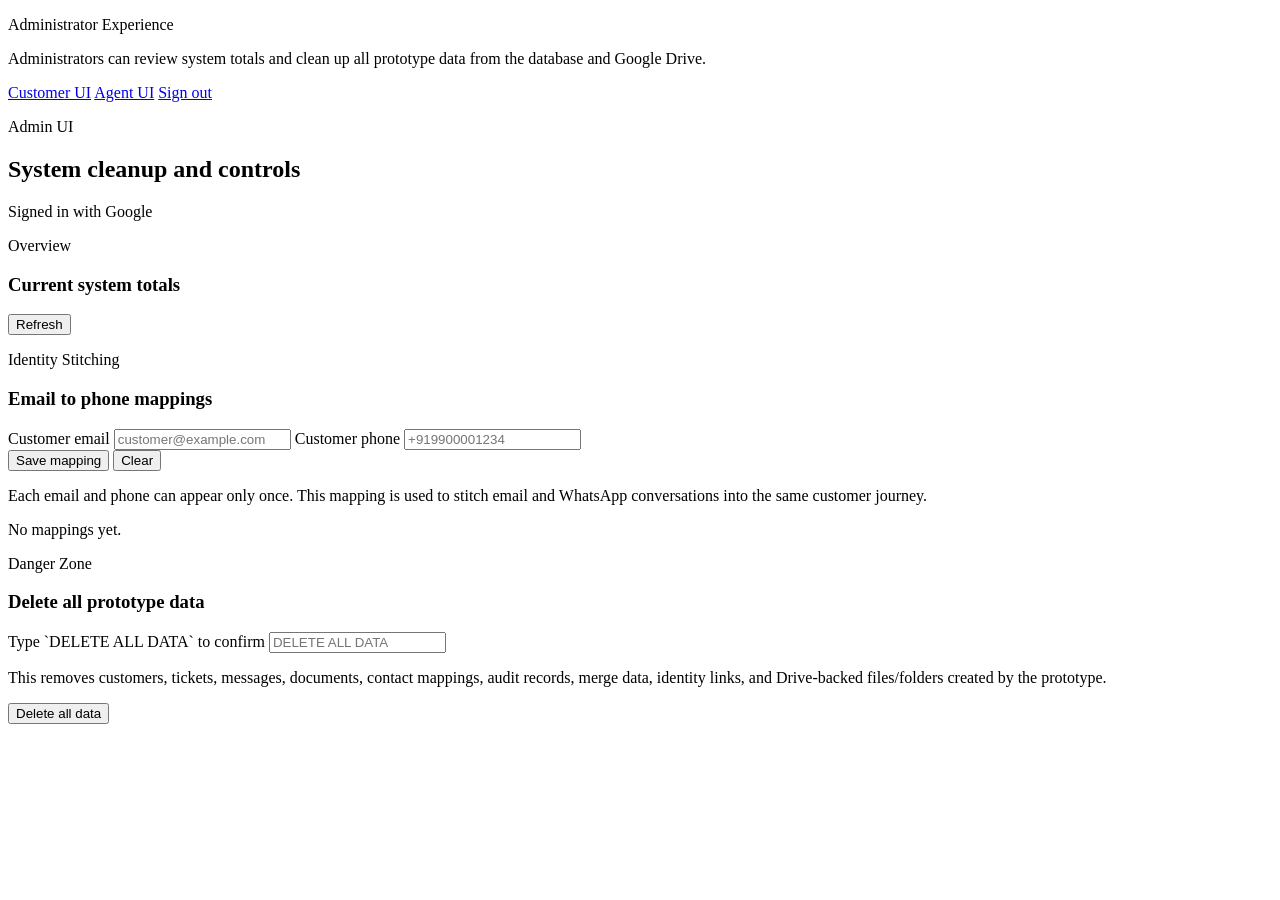
==== src/main/resources/static/admin.html @ 87e47973 "Add contact mapping and origin-aware reply delivery" ====
<!DOCTYPE html>
<html lang="en">
<head>
    <meta charset="UTF-8">
    <meta name="viewport" content="width=device-width, initial-scale=1.0">
    <title>Administrator Workspace</title>
    <link rel="stylesheet" href="/app.css">
</head>
<body data-view="admin">
<div class="page-shell">
    <header class="hero">
        <div>
            <p class="eyebrow">Administrator Experience</p>
            <p class="hero-copy">
                Administrators can review system totals and clean up all prototype data from the database and Google Drive.
            </p>
        </div>
        <div class="hero-actions">
            <a class="route-link" href="/customer">Customer UI</a>
            <a class="route-link" href="/agent">Agent UI</a>
            <a class="route-link" href="/logout">Sign out</a>
        </div>
    </header>

    <section class="surface agent-surface">
        <div class="surface-head">
            <div>
                <p class="eyebrow">Admin UI</p>
                <h2>System cleanup and controls</h2>
            </div>
            <span class="small-note" id="adminIdentity">Signed in with Google</span>
        </div>

        <div class="subgrid">
            <section class="panel">
                <div class="panel-head">
                    <div>
                        <p class="eyebrow">Overview</p>
                        <h3>Current system totals</h3>
                    </div>
                    <button type="button" class="ghost-button" id="refreshAdmin">Refresh</button>
                </div>
                <div class="metric-grid" id="adminMetrics"></div>
            </section>

            <section class="panel">
                <div class="panel-head">
                    <div>
                        <p class="eyebrow">Identity Stitching</p>
                        <h3>Email to phone mappings</h3>
                    </div>
                </div>
                <form id="contactMappingForm" class="stack-form">
                    <input type="hidden" name="mappingId">
                    <div class="grid two">
                        <label>
                            Customer email
                            <input name="email" type="email" placeholder="customer@example.com" required>
                        </label>
                        <label>
                            Customer phone
                            <input name="phone" type="text" placeholder="+919900001234" required>
                        </label>
                    </div>
                    <div class="actions-inline">
                        <button type="submit">Save mapping</button>
                        <button type="button" class="ghost-button" id="resetContactMappingForm">Clear</button>
                    </div>
                    <p class="small-note">
                        Each email and phone can appear only once. This mapping is used to stitch email and WhatsApp conversations into the same customer journey.
                    </p>
                </form>
                <div id="contactMappingResult" class="small-note"></div>
                <div id="contactMappingList" class="queue-stack empty-state">No mappings yet.</div>
            </section>

            <section class="panel">
                <div class="panel-head">
                    <div>
                        <p class="eyebrow">Danger Zone</p>
                        <h3>Delete all prototype data</h3>
                    </div>
                </div>
                <form id="adminCleanupForm" class="stack-form">
                    <label>
                        Type `DELETE ALL DATA` to confirm
                        <input name="confirmation" type="text" placeholder="DELETE ALL DATA" required>
                    </label>
                    <p class="small-note">
                        This removes customers, tickets, messages, documents, contact mappings, audit records, merge data,
                        identity links, and Drive-backed files/folders created by the prototype.
                    </p>
                    <button type="submit" class="danger-button">Delete all data</button>
                </form>
                <div id="adminCleanupResult" class="small-note"></div>
            </section>
        </div>
    </section>
</div>

<script src="/app.js" defer></script>
</body>
</html>
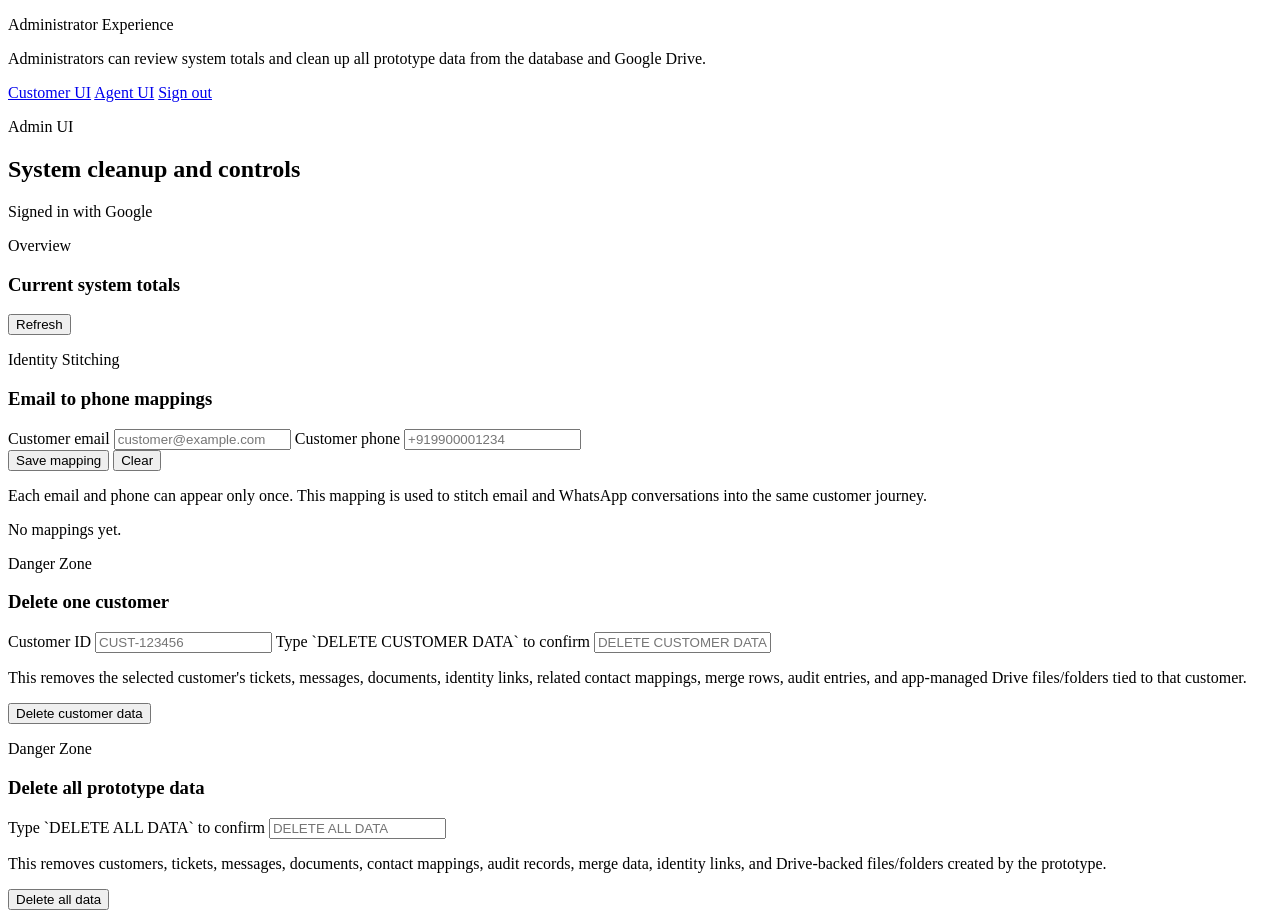
==== commit e7e25304: "Improve admin cleanup and customer identity stitching" ====
--- a/src/main/resources/static/admin.html
+++ b/src/main/resources/static/admin.html
@@ -78,6 +78,31 @@
                 <div class="panel-head">
                     <div>
                         <p class="eyebrow">Danger Zone</p>
+                        <h3>Delete one customer</h3>
+                    </div>
+                </div>
+                <form id="customerCleanupForm" class="stack-form">
+                    <label>
+                        Customer ID
+                        <input name="customerId" type="text" placeholder="CUST-123456" required>
+                    </label>
+                    <label>
+                        Type `DELETE CUSTOMER DATA` to confirm
+                        <input name="confirmation" type="text" placeholder="DELETE CUSTOMER DATA" required>
+                    </label>
+                    <p class="small-note">
+                        This removes the selected customer's tickets, messages, documents, identity links, related contact mappings,
+                        merge rows, audit entries, and app-managed Drive files/folders tied to that customer.
+                    </p>
+                    <button type="submit" class="danger-button">Delete customer data</button>
+                </form>
+                <div id="customerCleanupResult" class="small-note"></div>
+            </section>
+
+            <section class="panel">
+                <div class="panel-head">
+                    <div>
+                        <p class="eyebrow">Danger Zone</p>
                         <h3>Delete all prototype data</h3>
                     </div>
                 </div>
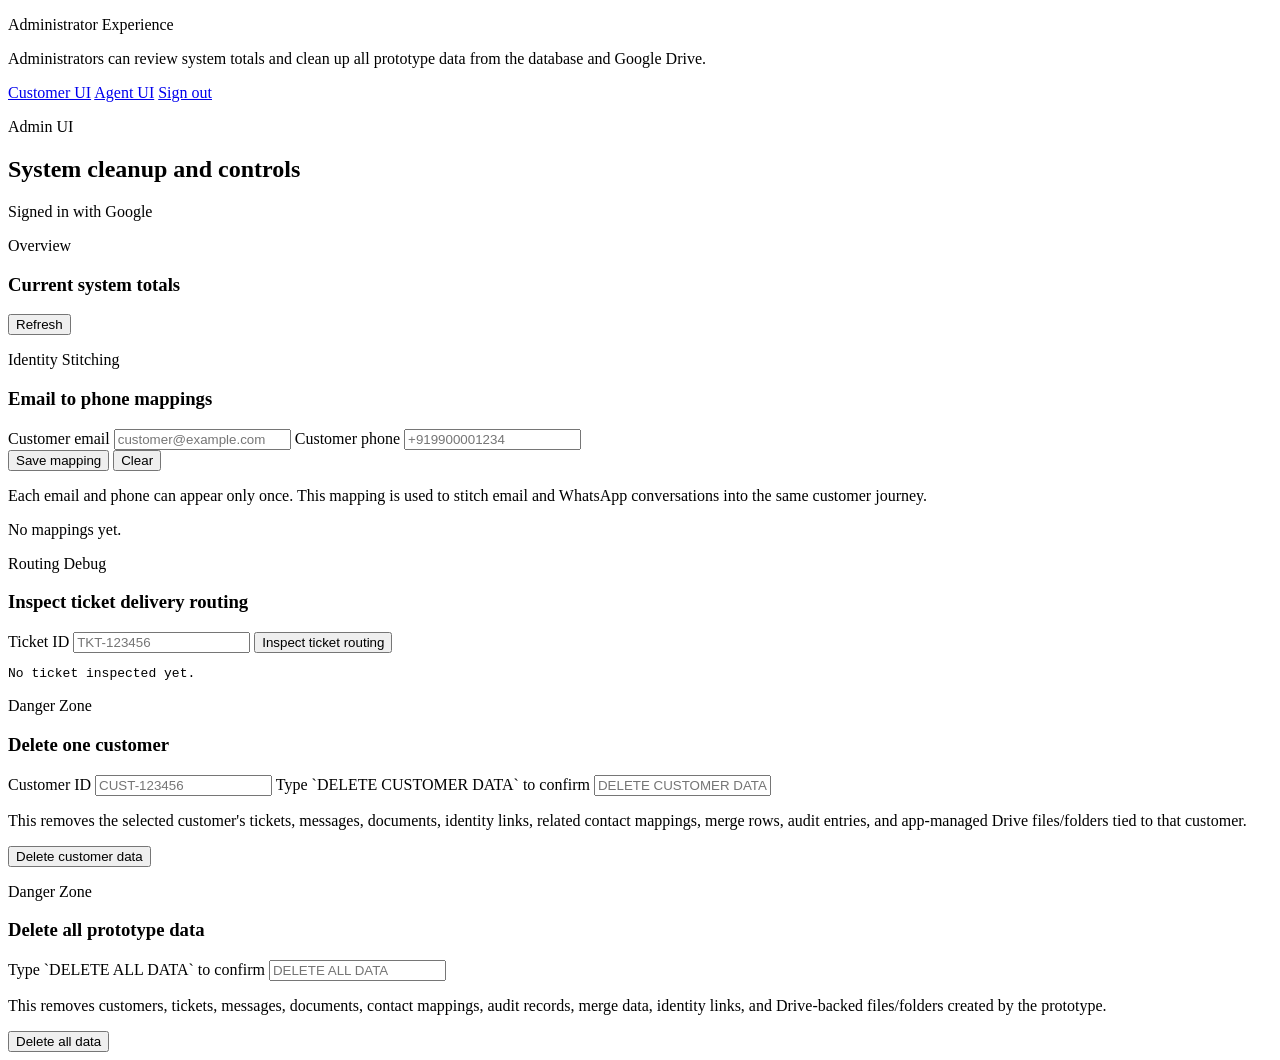
==== commit 587cc1ae: "Add admin ticket delivery debugger" ====
--- a/src/main/resources/static/admin.html
+++ b/src/main/resources/static/admin.html
@@ -77,6 +77,24 @@
             <section class="panel">
                 <div class="panel-head">
                     <div>
+                        <p class="eyebrow">Routing Debug</p>
+                        <h3>Inspect ticket delivery routing</h3>
+                    </div>
+                </div>
+                <form id="ticketDeliveryDebugForm" class="stack-form">
+                    <label>
+                        Ticket ID
+                        <input name="ticketId" type="text" placeholder="TKT-123456" required>
+                    </label>
+                    <button type="submit">Inspect ticket routing</button>
+                </form>
+                <div id="ticketDeliveryDebugSummary" class="small-note"></div>
+                <pre id="ticketDeliveryDebugResult" class="small-note" style="white-space: pre-wrap;">No ticket inspected yet.</pre>
+            </section>
+
+            <section class="panel">
+                <div class="panel-head">
+                    <div>
                         <p class="eyebrow">Danger Zone</p>
                         <h3>Delete one customer</h3>
                     </div>
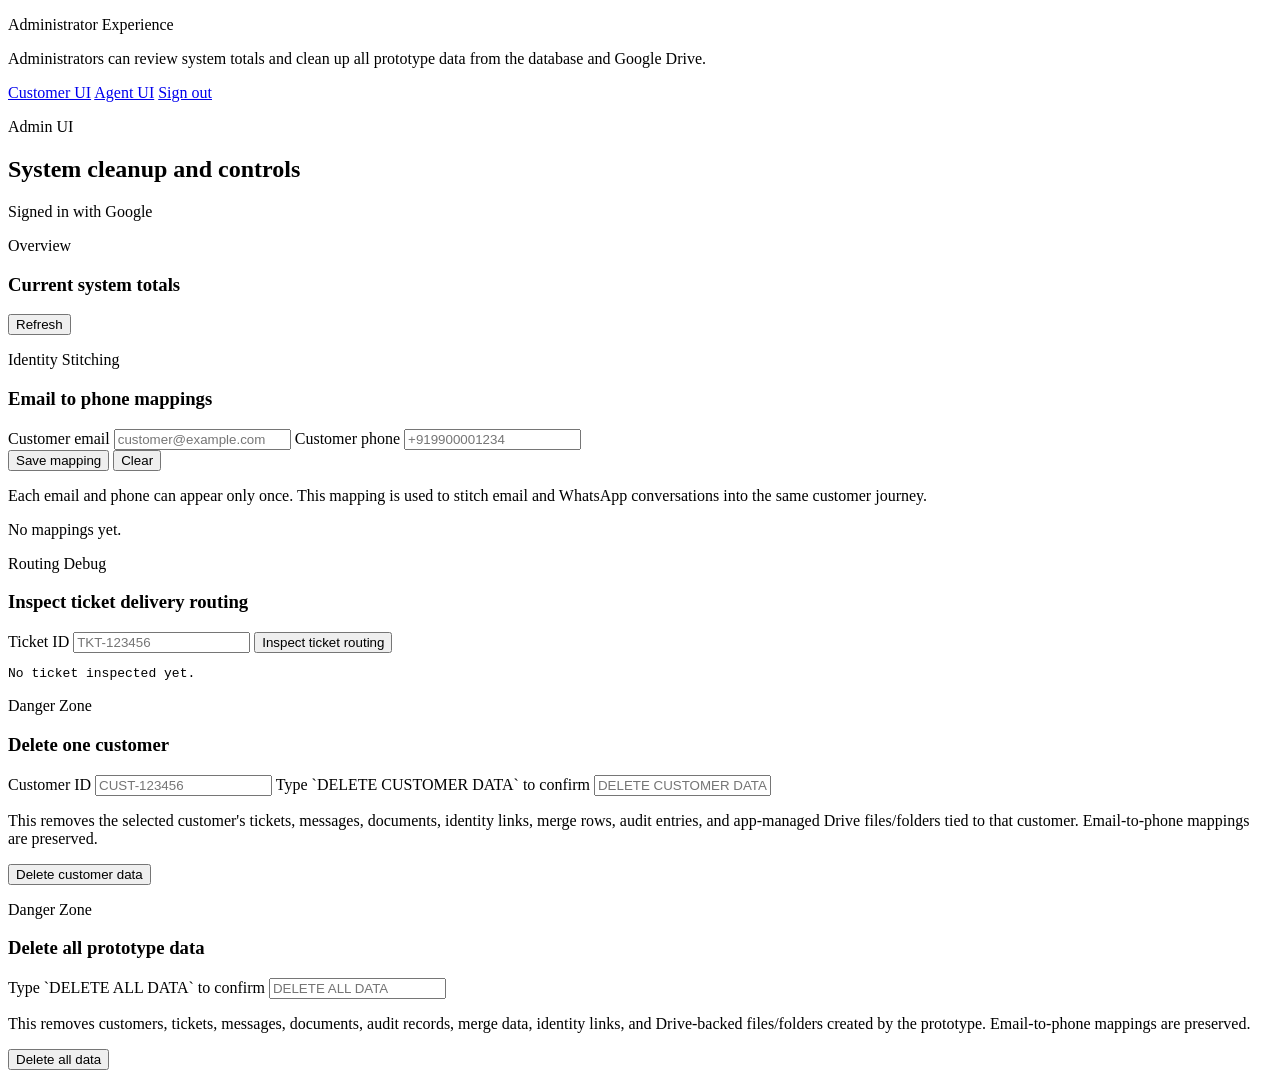
==== commit ec1d5ebf: "Add JTBD management and routing flow" ====
--- a/src/main/resources/static/admin.html
+++ b/src/main/resources/static/admin.html
@@ -109,8 +109,9 @@
                         <input name="confirmation" type="text" placeholder="DELETE CUSTOMER DATA" required>
                     </label>
                     <p class="small-note">
-                        This removes the selected customer's tickets, messages, documents, identity links, related contact mappings,
+                        This removes the selected customer's tickets, messages, documents, identity links,
                         merge rows, audit entries, and app-managed Drive files/folders tied to that customer.
+                        Email-to-phone mappings are preserved.
                     </p>
                     <button type="submit" class="danger-button">Delete customer data</button>
                 </form>
@@ -130,8 +131,9 @@
                         <input name="confirmation" type="text" placeholder="DELETE ALL DATA" required>
                     </label>
                     <p class="small-note">
-                        This removes customers, tickets, messages, documents, contact mappings, audit records, merge data,
+                        This removes customers, tickets, messages, documents, audit records, merge data,
                         identity links, and Drive-backed files/folders created by the prototype.
+                        Email-to-phone mappings are preserved.
                     </p>
                     <button type="submit" class="danger-button">Delete all data</button>
                 </form>
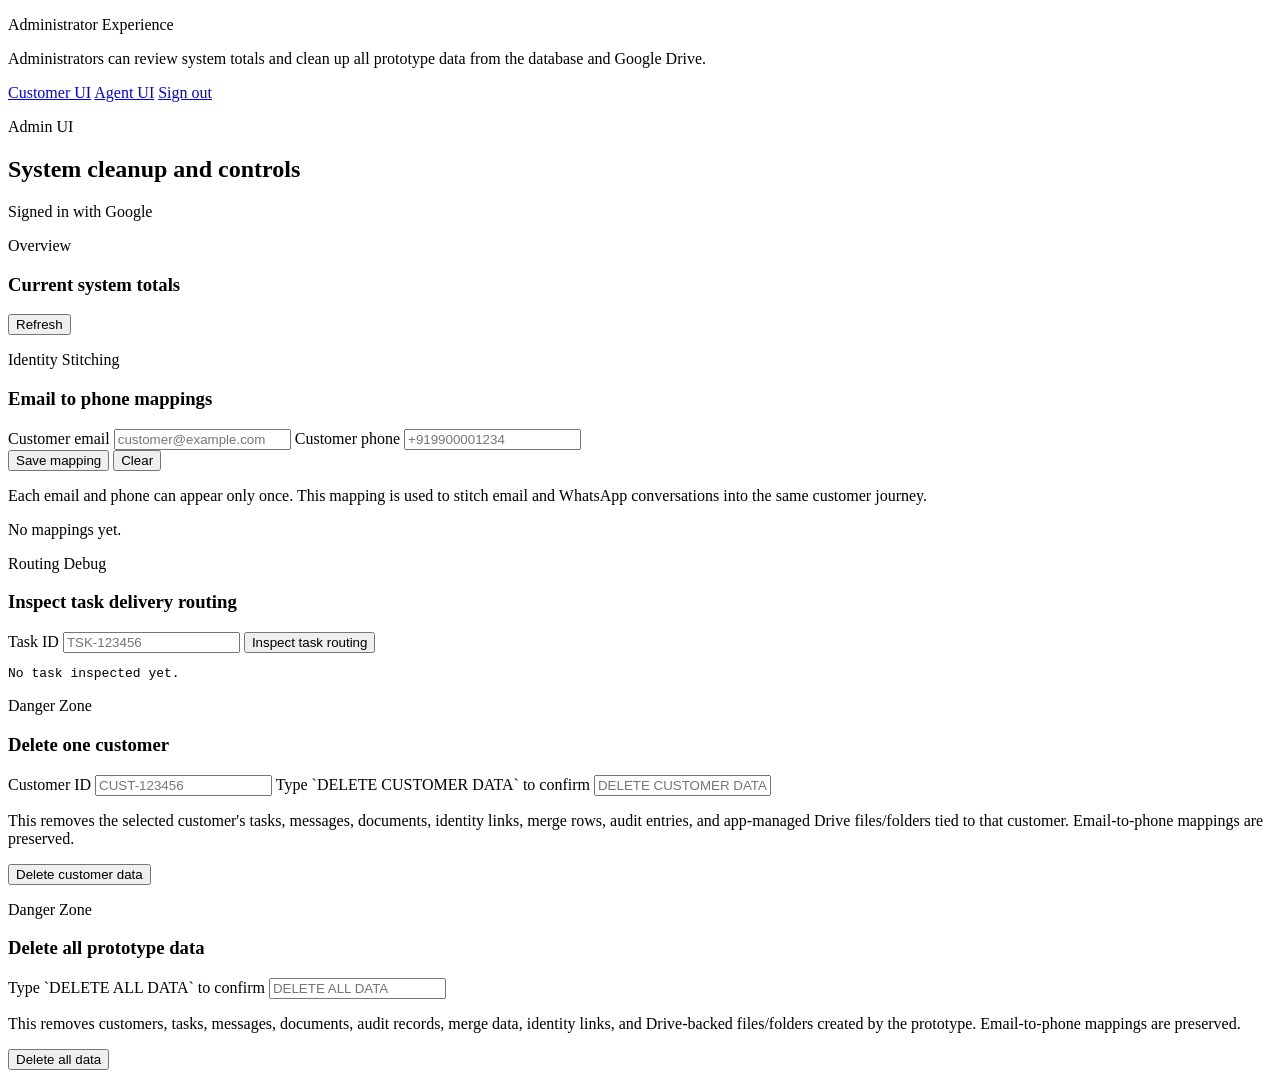
==== commit 23dd47d7: "Rename tickets to tasks" ====
--- a/src/main/resources/static/admin.html
+++ b/src/main/resources/static/admin.html
@@ -78,18 +78,18 @@
                 <div class="panel-head">
                     <div>
                         <p class="eyebrow">Routing Debug</p>
-                        <h3>Inspect ticket delivery routing</h3>
+                        <h3>Inspect task delivery routing</h3>
                     </div>
                 </div>
-                <form id="ticketDeliveryDebugForm" class="stack-form">
+                <form id="taskDeliveryDebugForm" class="stack-form">
                     <label>
-                        Ticket ID
-                        <input name="ticketId" type="text" placeholder="TKT-123456" required>
+                        Task ID
+                        <input name="taskId" type="text" placeholder="TSK-123456" required>
                     </label>
-                    <button type="submit">Inspect ticket routing</button>
+                    <button type="submit">Inspect task routing</button>
                 </form>
-                <div id="ticketDeliveryDebugSummary" class="small-note"></div>
-                <pre id="ticketDeliveryDebugResult" class="small-note" style="white-space: pre-wrap;">No ticket inspected yet.</pre>
+                <div id="taskDeliveryDebugSummary" class="small-note"></div>
+                <pre id="taskDeliveryDebugResult" class="small-note" style="white-space: pre-wrap;">No task inspected yet.</pre>
             </section>
 
             <section class="panel">
@@ -109,7 +109,7 @@
                         <input name="confirmation" type="text" placeholder="DELETE CUSTOMER DATA" required>
                     </label>
                     <p class="small-note">
-                        This removes the selected customer's tickets, messages, documents, identity links,
+                        This removes the selected customer's tasks, messages, documents, identity links,
                         merge rows, audit entries, and app-managed Drive files/folders tied to that customer.
                         Email-to-phone mappings are preserved.
                     </p>
@@ -131,7 +131,7 @@
                         <input name="confirmation" type="text" placeholder="DELETE ALL DATA" required>
                     </label>
                     <p class="small-note">
-                        This removes customers, tickets, messages, documents, audit records, merge data,
+                        This removes customers, tasks, messages, documents, audit records, merge data,
                         identity links, and Drive-backed files/folders created by the prototype.
                         Email-to-phone mappings are preserved.
                     </p>
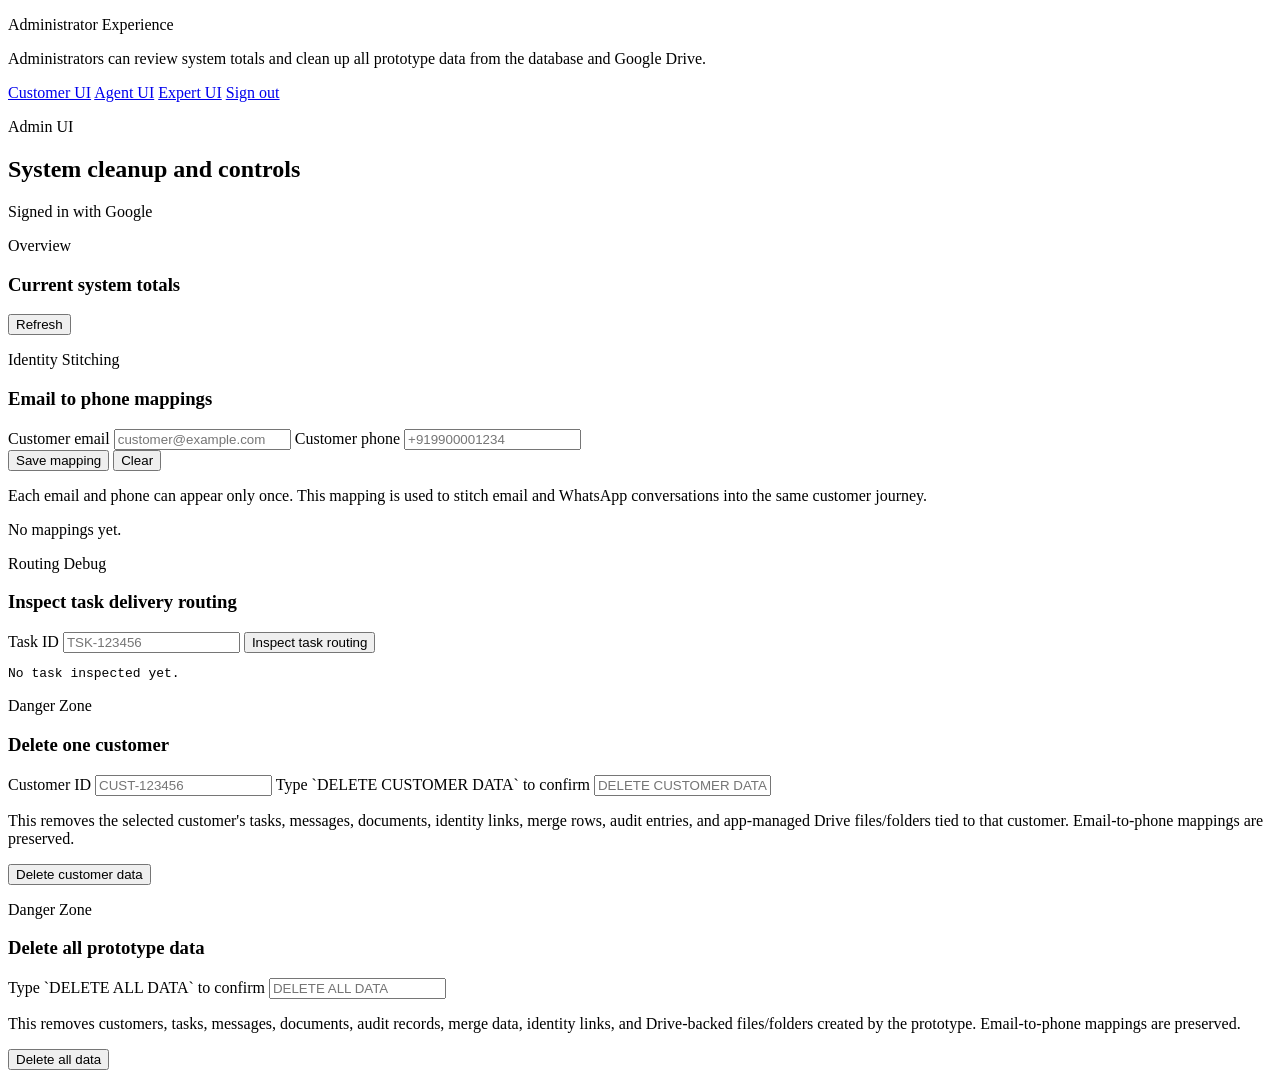
==== commit ace3ae70: "Refine conversation orchestration and expert workflows" ====
--- a/src/main/resources/static/admin.html
+++ b/src/main/resources/static/admin.html
@@ -18,6 +18,7 @@
         <div class="hero-actions">
             <a class="route-link" href="/customer">Customer UI</a>
             <a class="route-link" href="/agent">Agent UI</a>
+            <a class="route-link" href="/expert">Expert UI</a>
             <a class="route-link" href="/logout">Sign out</a>
         </div>
     </header>
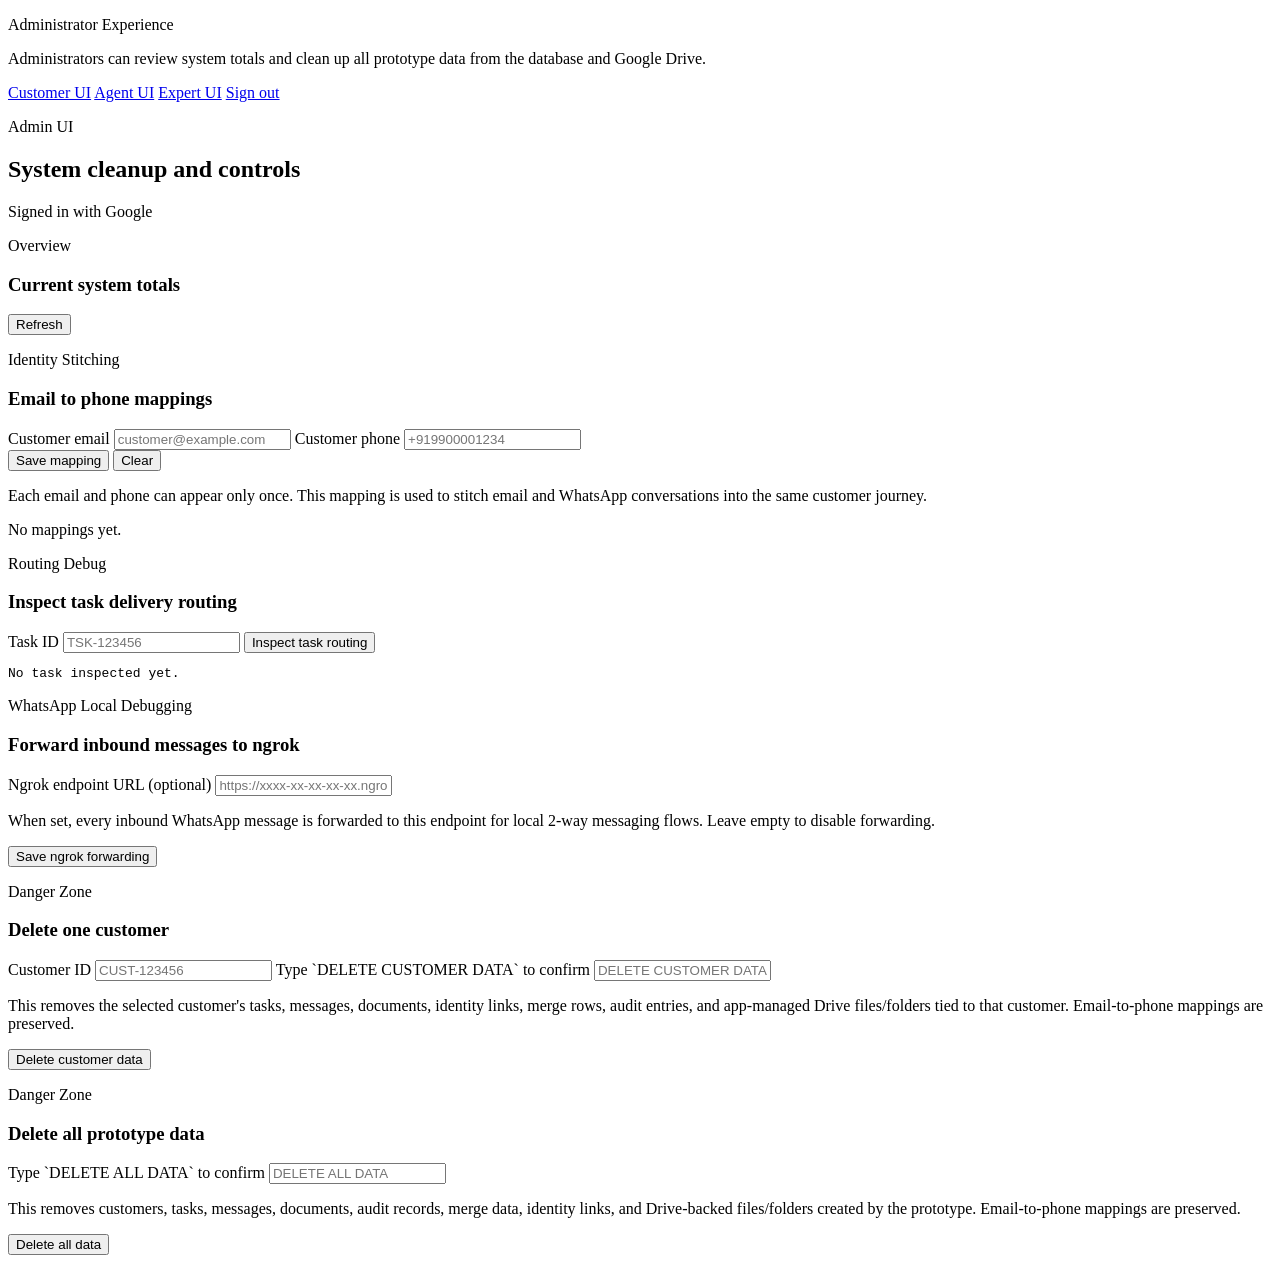
==== commit 67bfb2ba: "feat: add ngrok support" ====
--- a/src/main/resources/static/admin.html
+++ b/src/main/resources/static/admin.html
@@ -4,7 +4,7 @@
     <meta charset="UTF-8">
     <meta name="viewport" content="width=device-width, initial-scale=1.0">
     <title>Administrator Workspace</title>
-    <link rel="stylesheet" href="/app.css">
+    <link rel="stylesheet" href="/app.css?v=20260402a">
 </head>
 <body data-view="admin">
 <div class="page-shell">
@@ -96,6 +96,27 @@
             <section class="panel">
                 <div class="panel-head">
                     <div>
+                        <p class="eyebrow">WhatsApp Local Debugging</p>
+                        <h3>Forward inbound messages to ngrok</h3>
+                    </div>
+                </div>
+                <form id="ngrokForwardingForm" class="stack-form">
+                    <label>
+                        Ngrok endpoint URL (optional)
+                        <input name="ngrokEndpointUrl" type="url" placeholder="https://xxxx-xx-xx-xx-xx.ngrok-free.app/webhooks/whatsapp">
+                    </label>
+                    <p class="small-note">
+                        When set, every inbound WhatsApp message is forwarded to this endpoint for local 2-way messaging flows.
+                        Leave empty to disable forwarding.
+                    </p>
+                    <button type="submit">Save ngrok forwarding</button>
+                </form>
+                <div id="ngrokForwardingResult" class="small-note"></div>
+            </section>
+
+            <section class="panel">
+                <div class="panel-head">
+                    <div>
                         <p class="eyebrow">Danger Zone</p>
                         <h3>Delete one customer</h3>
                     </div>
@@ -144,6 +165,6 @@
     </section>
 </div>
 
-<script src="/app.js" defer></script>
+<script src="/app.js?v=20260402a" defer></script>
 </body>
 </html>
